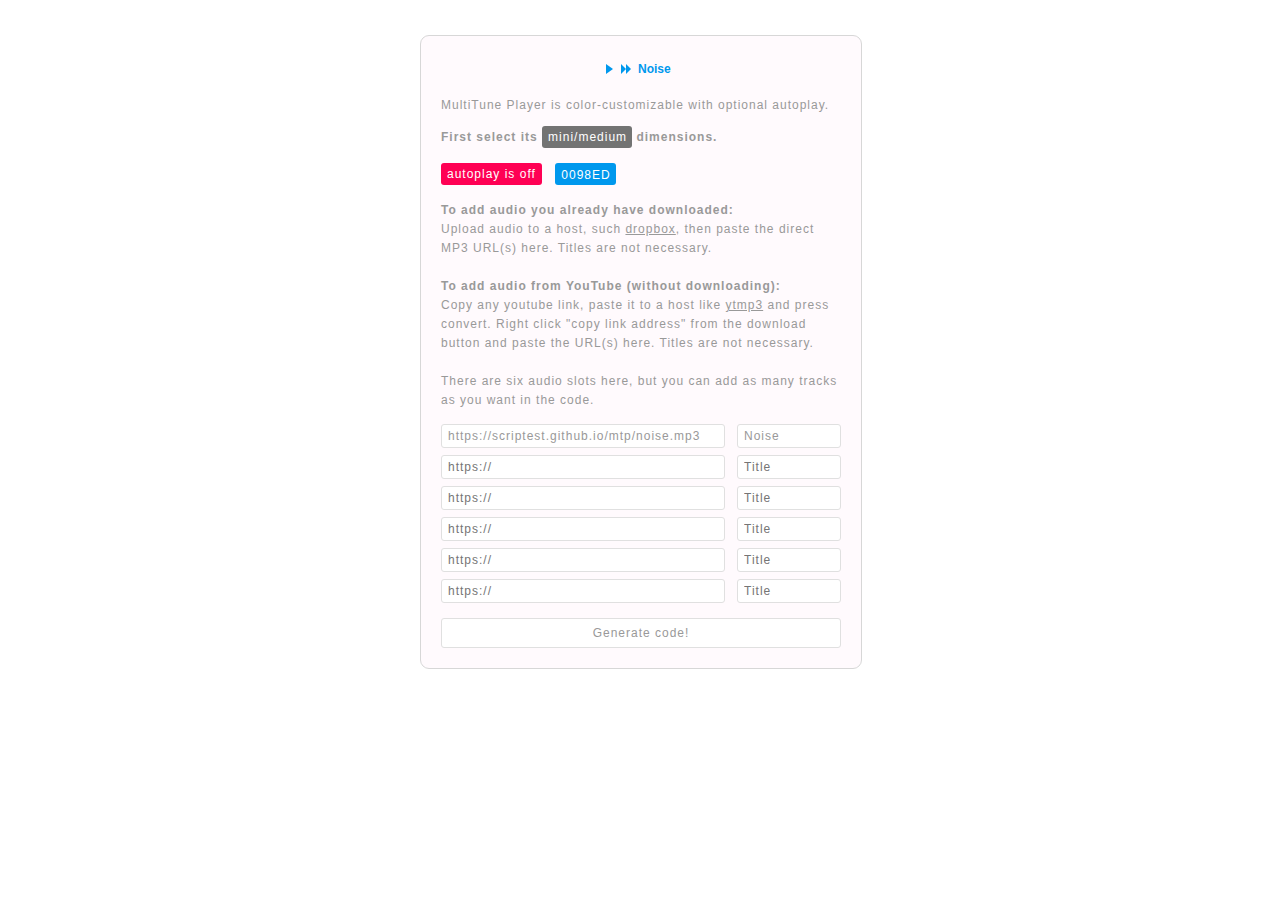
==== mtp/medium.html @ e12a835e "Update medium.html" ====
<!DOCTYPE html>
<html><head>

<!--


丂匚尺丨卩ㄒ乇丂ㄒ
by Maddie


Dependencies:
— JavaScript Color → jscolor.com


-->
  
<title>彡</title> 
<link rel="shortcut icon" href="https://i.imgur.com/hIjXK0q.png"/>
<link href="medium.css" rel="stylesheet">
  
</head>
<body onclick="changecolor()" onmousemove="changecolor()">
        <noscript><div style="position: fixed; width: 100%; top: 0px; left: 0px; padding: 5px 0px; background: #000; color: #fff; text-align: center;">Oh no... Please visit this page from a device with javascript enabled :)</div></noscript>
  
<div id="cell">
<div id="playerbox">
        <script src="https://scriptest.github.io/mtp/multitune-medium-gh.js"></script><div id="mtplayer"><span id="multi-info" style="display: none;">#0098ED off https://scriptest.github.io/mtp/noise.mp3</span><span id="multi-names" style="display:none;">0,0,Noise</span></div>
</div>

<div id="desc">
        MultiTune Player is color-customizable with optional autoplay. <br><p></p><b>First select its</b> <div id="switch"><a href="https://scriptest.github.io/mtp/mini.html">mini/medium</a></div> <b>dimensions.</b>
</div>
        
<div id="index-color-select">
<div id="color-select">
        <input type="text" class="jscolor" id="playercolor" value="0098ED">
</div>

<div id="autoplay">
        <input type="submit" value="autoplay is off" id="autobox" onclick="auto()">
</div>
        
<div class="isolate"></div>

<div id="trackbox">
<div id="trackguide">
  <b>To add audio you already have downloaded:</b>
         <br>
         Upload audio to a host, such <a href="https://www.dropbox.com/" target="_blank">dropbox</a>, then paste the direct MP3 URL(s) here. Titles are not necessary. 
         <br>
         <br>
  <b>To add audio from YouTube (without downloading):</b>
          <br>
         Copy any youtube link, paste it to a host like <a href="https://ytmp3.cc/" target="_blank">ytmp3</a> and press convert. Right click "copy link address" from the download button and paste the URL(s) here. Titles are not necessary. 
          <br><br>
         There are six audio slots here, but you can add as many tracks as you want in the code.
  </div>
        <input id="trackurl1" type="text" value="https://scriptest.github.io/mtp/noise.mp3" placeholder="https://">
        <input id="trackname1" type="text" value="Noise" placeholder="Title">
        <input id="trackurl2" type="text" placeholder="https://">
        <input id="trackname2" type="text" placeholder="Title">
        <input id="trackurl3" type="text" placeholder="https://">
        <input id="trackname3" type="text" placeholder="Title">
        <input id="trackurl4" type="text" placeholder="https://">
        <input id="trackname4" type="text" placeholder="Title">
        <input id="trackurl5" type="text" placeholder="https://">
        <input id="trackname5" type="text" placeholder="Title">
        <input id="trackurl6" type="text" placeholder="https://">         
        <input id="trackname6" type="text" placeholder="Title">

<div class="isolate"></div>
        
</div>

        <input id="generate" type="submit" value="Generate code!" onclick="generate()">
</div>
        <textarea id="code1" spellcheck="false"></textarea>
        <textarea id="code2" spellcheck="false"></textarea>
</div>
        
</body>
        <script src="generate-medium.js"></script>
        <script src="multicolor.js"></script>
</html>
---- mtp/medium.css ----
/**  

丂匚尺丨卩ㄒ乇丂ㄒ
by Maddie

*/

body { 
  margin: 0; 
  background: #fff; 
  font-family: arial, sans-serif; 
  font-size: 12px; 
  line-height: 19px; 
  letter-spacing: 1px; 
  color: #999; 
}

a { 
  color: #999; 
  text-decoration: underline; 
}

p {
  margin: 1.1em 0;
}

::selection { 
    background: #31ff9f; 
    color: #000;
}

::-moz-selection { 
    background: #31d9ff;
    color: #000;
}
    
::-webkit-selection { 
    background: #31d9ff;
    color: #000;
}  

code {
    font-family: arial, sans-serif; 
    padding: 2px 2px 2px 4px; 
    background-color: #000;
    color: #fff;
}

#cell { 
  position: absolute;
  width: 400px; 
  left: calc(50% - 220px); 
  margin: 35px 0 50px 0;
  padding: 20px; 
  border: 1px solid #d7d7d7;
  border-radius: 9px; 
  background: #fffafd;
}

#cell input { 
  -webkit-appearance: none; 
}

#playerbox { 
  position: absolute; 
  width: 500px; 
  margin: 8px 0 0 calc(50% - 70px);
  letter-spacing: 0px; 
}

#desc { 
  margin: 40px 0px 16px 0px; 
  word-wrap: break-all; 
  word-break: break-word;
}

#switch { 
  display: inline;
  border-radius: 3px; 
  letter-spacing: 1px; 
}

#switch a { 
  border-radius: 3px; 
  padding: 4px 5px 4px 6px; 
  color: #fff; 
  background: #737373; 
  text-decoration: none;
}

#autoplay { 
  display: inline-block;
  margin: 0 0 0 0;
  float: left;
}

#autoplay input { 
  padding: 5px 6px; 
  background: #FF0054; 
  color: #fff; 
  letter-spacing: 1px; 
}

#color-select { 
  float: right;
  margin: 0 225px 0 0;
}

#color-select input { 
  width: 60px; 
  text-align: center; 
  padding: 4.5px 0px 3px 1px; 
  letter-spacing: 1px; 
}

#color-select input, #autoplay input { 
  border: 0px; 
  outline: none; 
  cursor: pointer; 
  font-family: arial, sans-serif; 
  font-size: 12px; 
  line-height: 12px; 
  -webkit-border-radius: 3px; 
  -moz-border-radius: 3px; 
  border-radius: 3px; 
}

#playercolor, #autobox, #index-color-select {
}

#trackbox { 
  margin: 16px 0 0 0; 
  width: 400px; 
}

#trackguide { 
  margin: 0 0 7px 0; 
  word-wrap: break-all; 
  word-break: break-word;
}

#trackurl1, #trackurl2, #trackurl3, #trackurl4, #trackurl5, #trackurl6 { 
  display: block; 
  width: 270px; 
  float: left; 
  border: 1px solid #E0E0E0; 
  background: #fff; 
  outline: none; 
  font-family: arial, sans-serif; 
  font-size: 12px; 
  line-height: 12px; 
  letter-spacing: 1px; 
  margin: 7px 0 0 0; 
  color: #999; 
  padding: 4px 6px; 
  -webkit-border-radius: 3px; 
  -moz-border-radius: 3px; 
  border-radius: 3px; 
}

#trackname1, #trackname2, #trackname3, #trackname4, #trackname5, #trackname6 { 
  display: block; 
  width: 90px; 
  float: right; 
  border: 1px solid #E0E0E0; 
  background: #fff; 
  outline: none; 
  font-family: arial, sans-serif; 
  font-size: 12px; 
  line-height: 12px; 
  letter-spacing: 1px; 
  margin: 7px 0 0 0; 
  color: #999; 
  padding: 4px 6px; 
  -webkit-border-radius: 3px; 
  -moz-border-radius: 3px; 
  border-radius: 3px; 
}

#generate { 
  width: 400px; 
  margin: 15px 0 0 0; 
  border: 1px solid #E0E0E0; 
  outline: none; 
  cursor: pointer; 
  font-family: arial, sans-serif; 
  font-size: 12px; 
  line-height: 12px; 
  -webkit-border-radius: 3px; 
  -moz-border-radius: 3px; 
  border-radius: 3px; 
  color: #999; 
  padding: 8px 6px; 
  background: #fff; 
  letter-spacing: 1px; 
}

#code1 { 
  display: block; 
  width: 380px; 
  height: 45px; 
  float: right; 
  border: 1px solid #E0E0E0; 
  background: #fff;
  outline: none; 
  font-family: arial, sans-serif; 
  font-size: 12px; 
  line-height: 12px; 
  letter-spacing: 1px; 
  margin: 11px 0 0 0; 
  color: #999; 
  padding: 10px; 
  -webkit-border-radius: 3px; 
  -moz-border-radius: 3px; 
  border-radius: 3px; 
  resize: none; 
  display: none; 
  word-wrap: break-word; 
  -webkit-appearance: none; 
}

#code2 { 
  display: block; 
  width: 380px; 
  height: 213px; 
  float: right; 
  border: 1px solid #E0E0E0; 
  background: #fff;
  outline: none; 
  font-family: arial, sans-serif; 
  font-size: 12px; 
  line-height: 12px; 
  letter-spacing: 1px; 
  margin: 33px 0 0 0; 
  color: #999; 
  padding: 10px; 
  -webkit-border-radius: 3px; 
  -moz-border-radius: 3px; 
  border-radius: 3px; 
  resize: none; 
  display: none; 
  word-wrap: break-word; 
  -webkit-appearance: none; 
}

.isolate { 
  clear: both; 
}
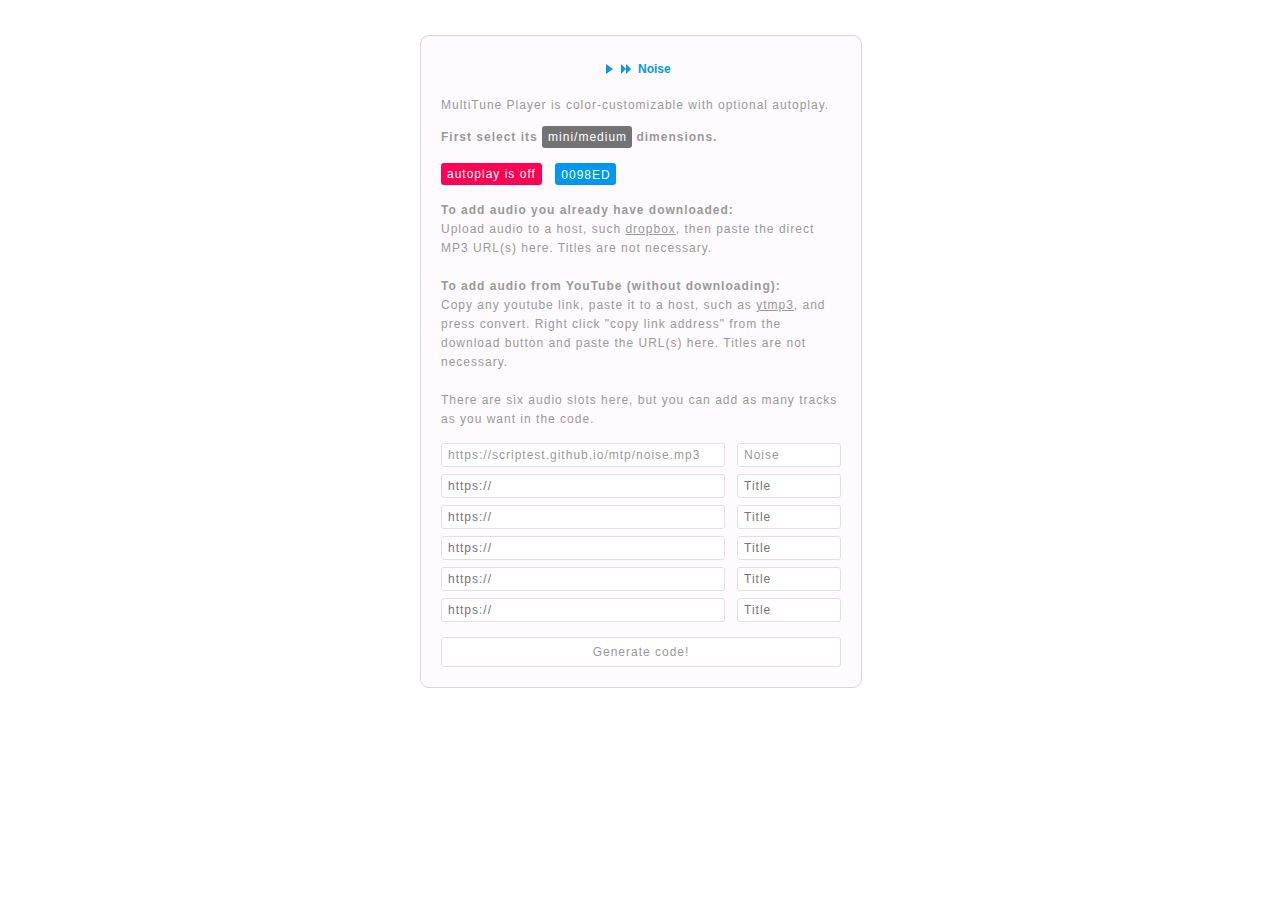
==== commit ca674dcd: "Update medium.html" ====
--- a/mtp/medium.html
+++ b/mtp/medium.html
@@ -51,7 +51,7 @@
          <br>
   <b>To add audio from YouTube (without downloading):</b>
           <br>
-         Copy any youtube link, paste it to a host like <a href="https://ytmp3.cc/" target="_blank">ytmp3</a> and press convert. Right click "copy link address" from the download button and paste the URL(s) here. Titles are not necessary. 
+         Copy any youtube link, paste it to a host, such as <a href="https://ytmp3.cc/" target="_blank">ytmp3</a>, and press convert. Right click "copy link address" from the download button and paste the URL(s) here. Titles are not necessary. 
           <br><br>
          There are six audio slots here, but you can add as many tracks as you want in the code.
   </div>
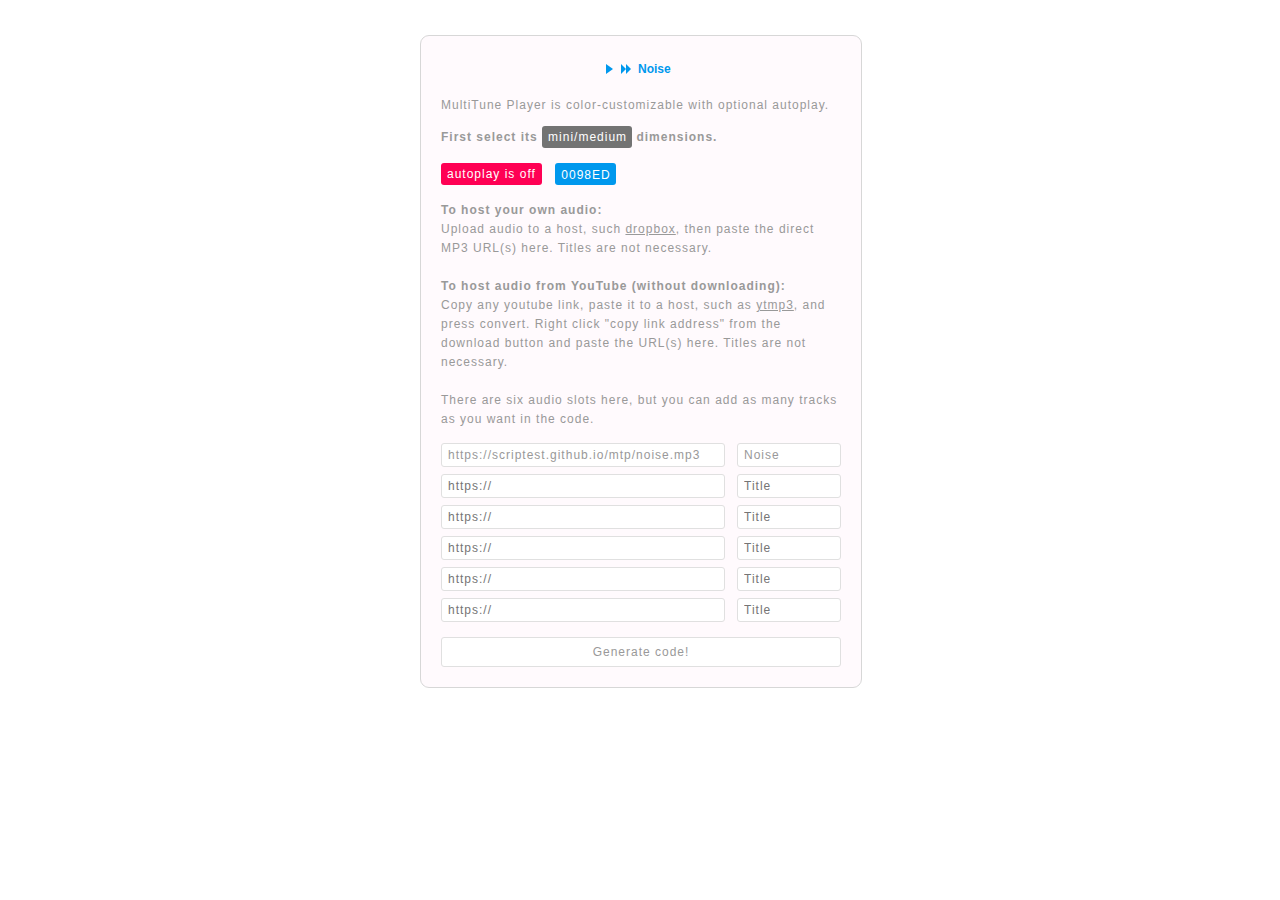
==== commit 9990d4d5: "Update medium.html" ====
--- a/mtp/medium.html
+++ b/mtp/medium.html
@@ -44,12 +44,12 @@
 
 <div id="trackbox">
 <div id="trackguide">
-  <b>To add audio you already have downloaded:</b>
+  <b>To host your own audio:</b>
          <br>
          Upload audio to a host, such <a href="https://www.dropbox.com/" target="_blank">dropbox</a>, then paste the direct MP3 URL(s) here. Titles are not necessary. 
          <br>
          <br>
-  <b>To add audio from YouTube (without downloading):</b>
+  <b>To host audio from YouTube (without downloading):</b>
           <br>
          Copy any youtube link, paste it to a host, such as <a href="https://ytmp3.cc/" target="_blank">ytmp3</a>, and press convert. Right click "copy link address" from the download button and paste the URL(s) here. Titles are not necessary. 
           <br><br>
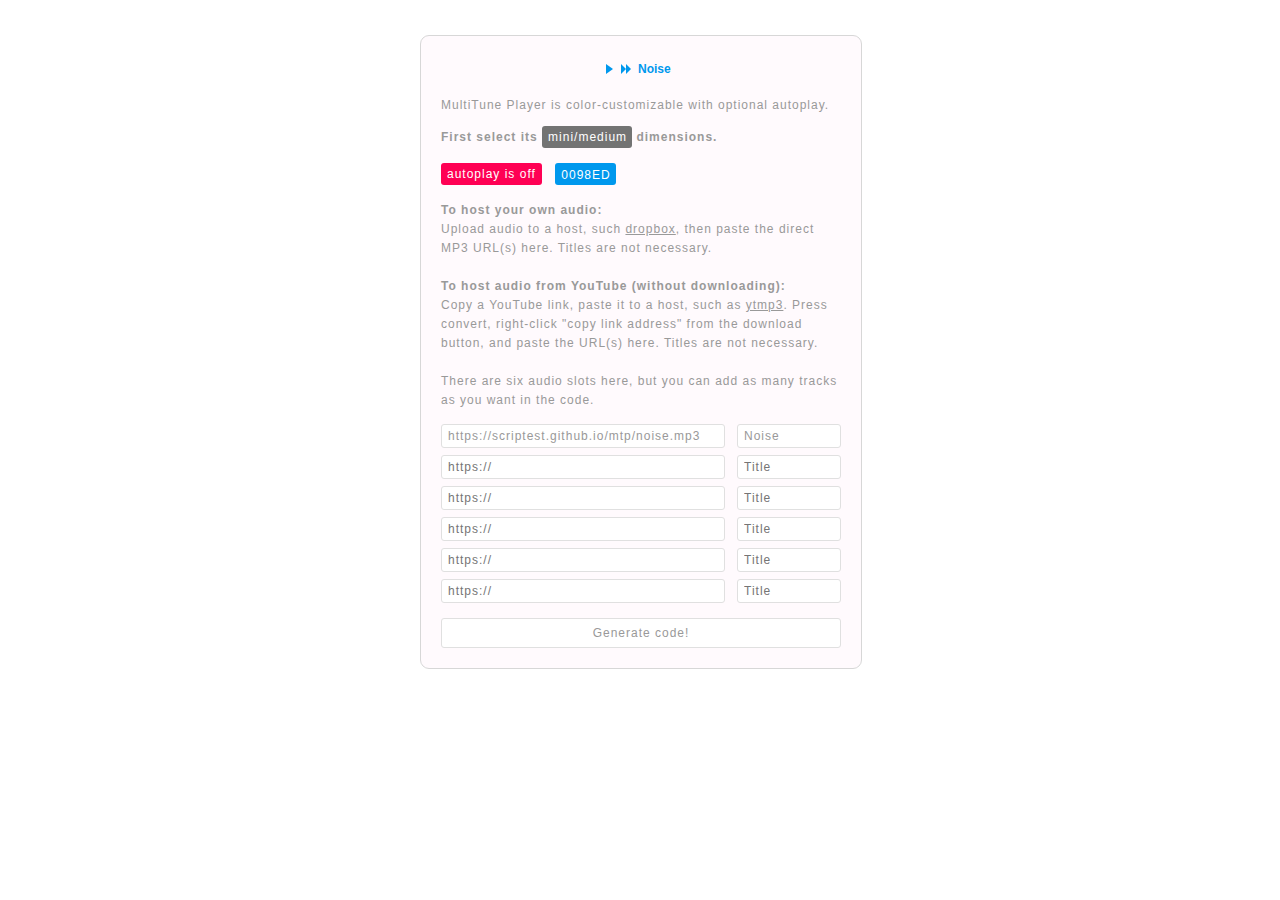
==== commit f7c3b2b4: "Update medium.html" ====
--- a/mtp/medium.html
+++ b/mtp/medium.html
@@ -51,7 +51,7 @@
          <br>
   <b>To host audio from YouTube (without downloading):</b>
           <br>
-         Copy any youtube link, paste it to a host, such as <a href="https://ytmp3.cc/" target="_blank">ytmp3</a>, and press convert. Right click "copy link address" from the download button and paste the URL(s) here. Titles are not necessary. 
+         Copy a YouTube link, paste it to a host, such as <a href="https://ytmp3.cc/" target="_blank">ytmp3</a>. Press convert, right-click "copy link address" from the download button, and paste the URL(s) here. Titles are not necessary. 
           <br><br>
          There are six audio slots here, but you can add as many tracks as you want in the code.
   </div>
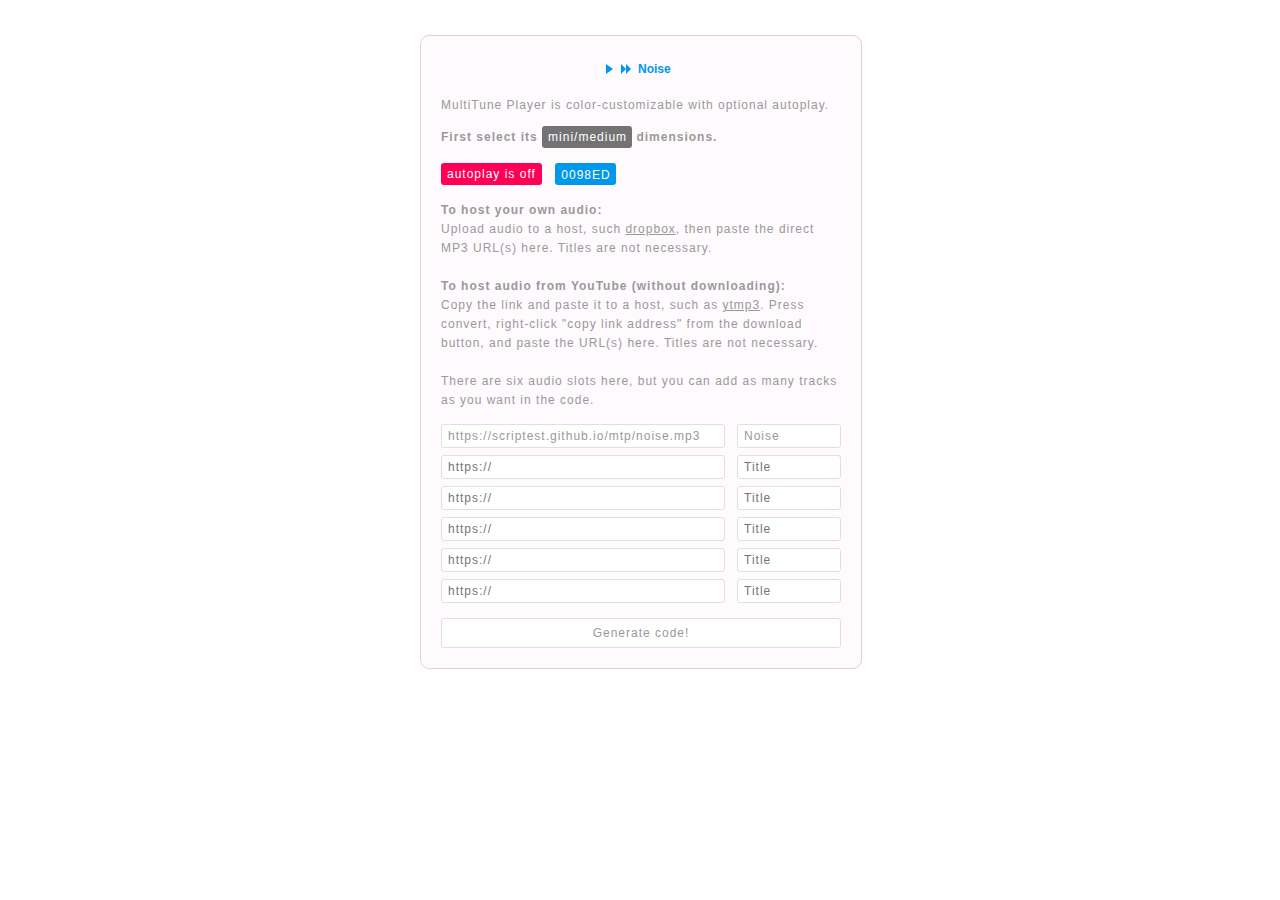
==== commit c90ac265: "Update medium.html" ====
--- a/mtp/medium.html
+++ b/mtp/medium.html
@@ -51,7 +51,7 @@
          <br>
   <b>To host audio from YouTube (without downloading):</b>
           <br>
-         Copy a YouTube link, paste it to a host, such as <a href="https://ytmp3.cc/" target="_blank">ytmp3</a>. Press convert, right-click "copy link address" from the download button, and paste the URL(s) here. Titles are not necessary. 
+         Copy the link and paste it to a host, such as <a href="https://ytmp3.cc/" target="_blank">ytmp3</a>. Press convert, right-click "copy link address" from the download button, and paste the URL(s) here. Titles are not necessary. 
           <br><br>
          There are six audio slots here, but you can add as many tracks as you want in the code.
   </div>
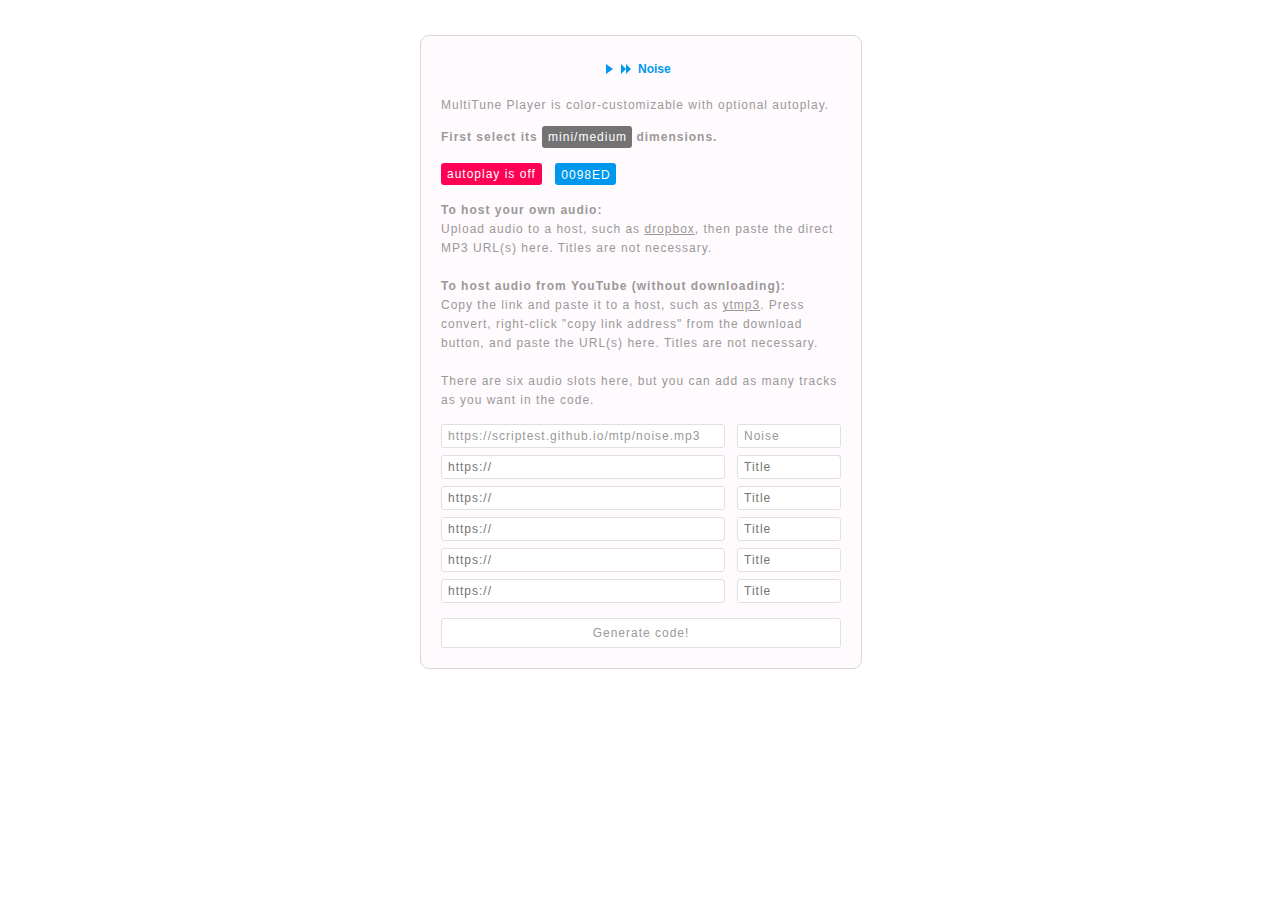
==== commit 0a23f3a5: "Update medium.html" ====
--- a/mtp/medium.html
+++ b/mtp/medium.html
@@ -46,7 +46,7 @@
 <div id="trackguide">
   <b>To host your own audio:</b>
          <br>
-         Upload audio to a host, such <a href="https://www.dropbox.com/" target="_blank">dropbox</a>, then paste the direct MP3 URL(s) here. Titles are not necessary. 
+         Upload audio to a host, such as <a href="https://www.dropbox.com/" target="_blank">dropbox</a>, then paste the direct MP3 URL(s) here. Titles are not necessary. 
          <br>
          <br>
   <b>To host audio from YouTube (without downloading):</b>
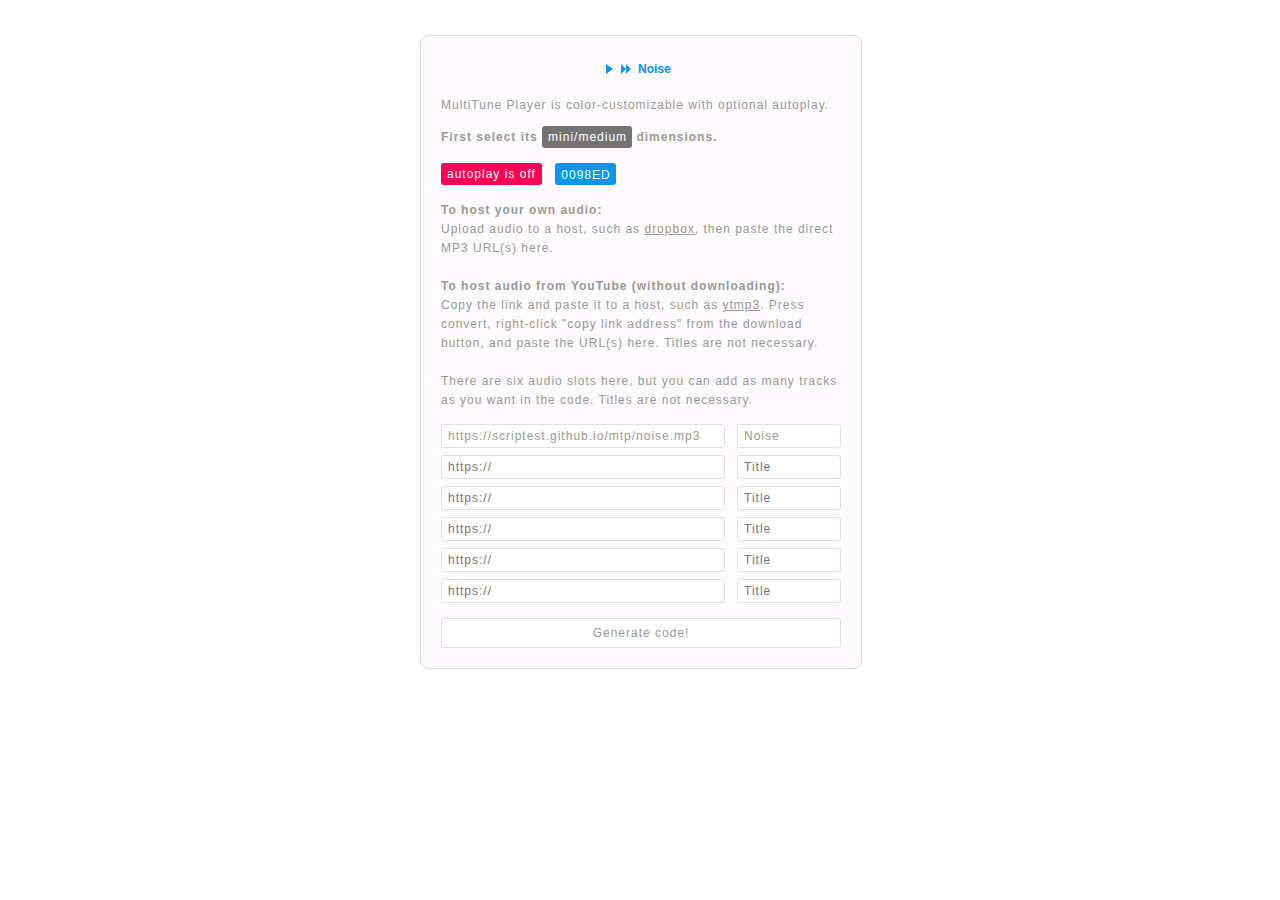
==== commit c46f46f7: "Update medium.html" ====
--- a/mtp/medium.html
+++ b/mtp/medium.html
@@ -46,14 +46,14 @@
 <div id="trackguide">
   <b>To host your own audio:</b>
          <br>
-         Upload audio to a host, such as <a href="https://www.dropbox.com/" target="_blank">dropbox</a>, then paste the direct MP3 URL(s) here. Titles are not necessary. 
+         Upload audio to a host, such as <a href="https://www.dropbox.com/" target="_blank">dropbox</a>, then paste the direct MP3 URL(s) here. 
          <br>
          <br>
   <b>To host audio from YouTube (without downloading):</b>
           <br>
          Copy the link and paste it to a host, such as <a href="https://ytmp3.cc/" target="_blank">ytmp3</a>. Press convert, right-click "copy link address" from the download button, and paste the URL(s) here. Titles are not necessary. 
           <br><br>
-         There are six audio slots here, but you can add as many tracks as you want in the code.
+         There are six audio slots here, but you can add as many tracks as you want in the code. Titles are not necessary. 
   </div>
         <input id="trackurl1" type="text" value="https://scriptest.github.io/mtp/noise.mp3" placeholder="https://">
         <input id="trackname1" type="text" value="Noise" placeholder="Title">
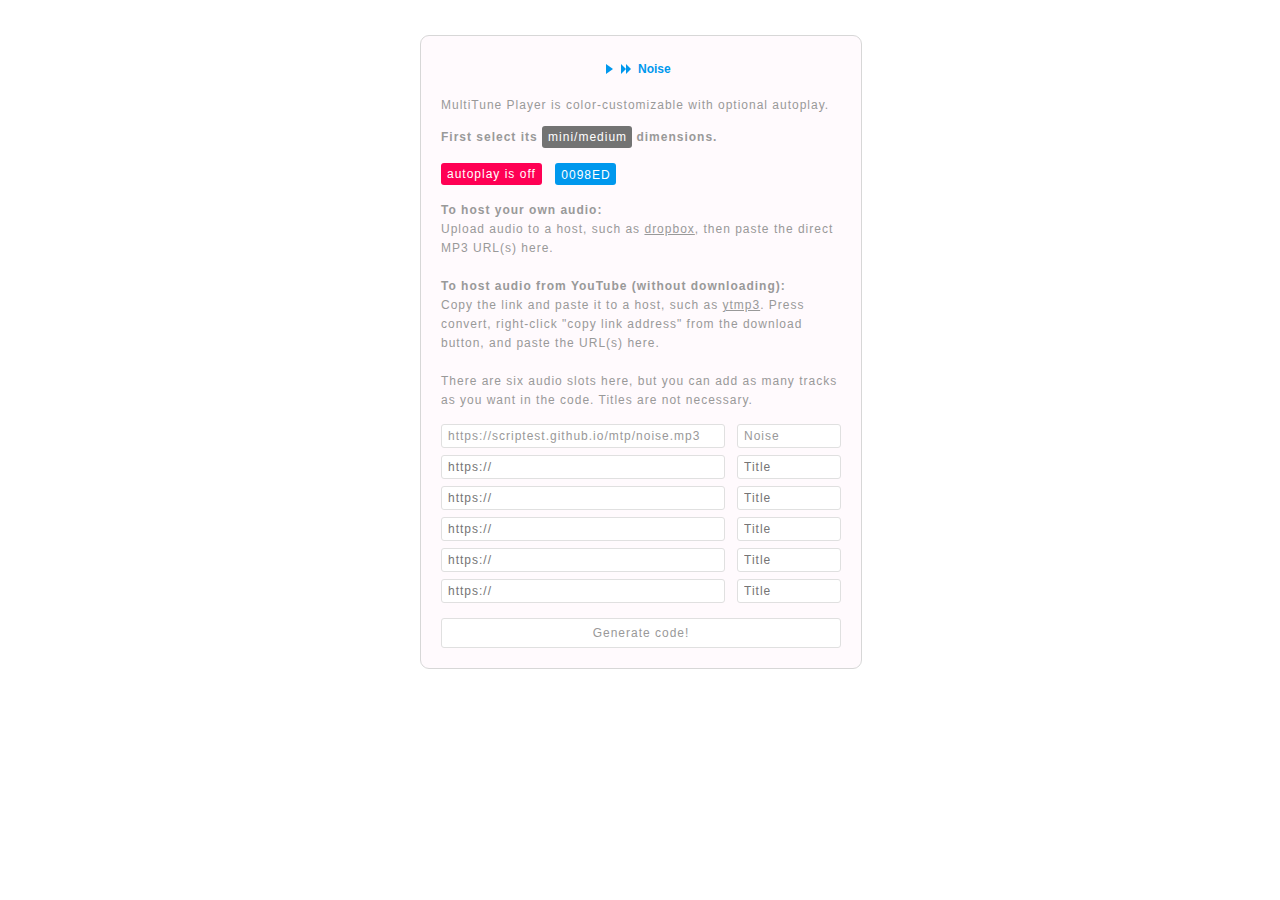
==== commit f94a7f7a: "Update medium.html" ====
--- a/mtp/medium.html
+++ b/mtp/medium.html
@@ -51,7 +51,7 @@
          <br>
   <b>To host audio from YouTube (without downloading):</b>
           <br>
-         Copy the link and paste it to a host, such as <a href="https://ytmp3.cc/" target="_blank">ytmp3</a>. Press convert, right-click "copy link address" from the download button, and paste the URL(s) here. Titles are not necessary. 
+         Copy the link and paste it to a host, such as <a href="https://ytmp3.cc/" target="_blank">ytmp3</a>. Press convert, right-click "copy link address" from the download button, and paste the URL(s) here. 
           <br><br>
          There are six audio slots here, but you can add as many tracks as you want in the code. Titles are not necessary. 
   </div>
